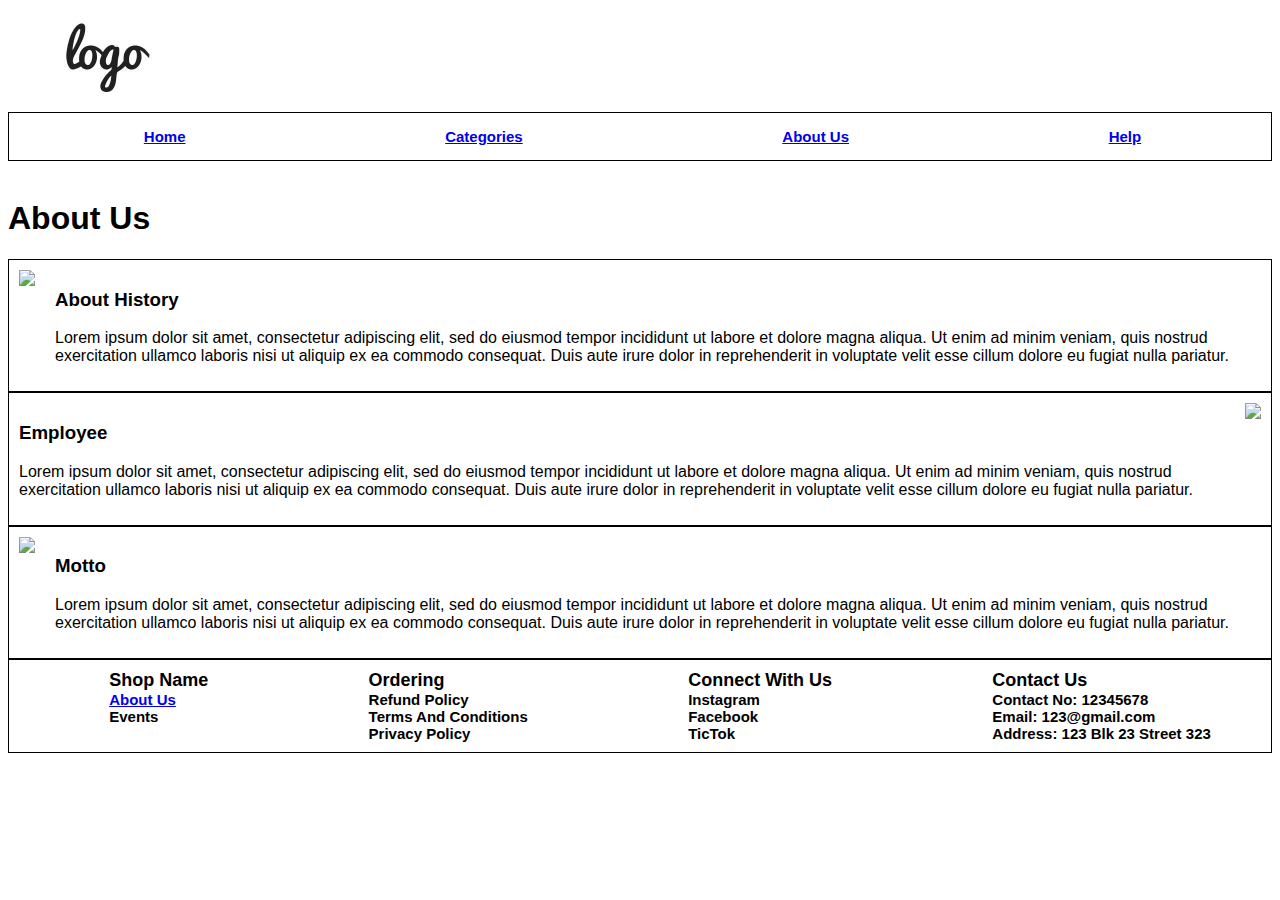
==== About Us.html @ e4da2720 "Main Pages and Picture Folder" ====
<!DOCTYPE html>
<html lang="en">
<head>
    <meta charset="UTF-8">
    <meta name="viewport" content="width=device-width, initial-scale=1.0">
    <title>About Us</title>
    <link rel="stylesheet" type="text/css" href="Style.css" /> 
</head>
<body>
    <!-- Images at the Top -->
    <header><img src="Pics/example-logo.jpg" height = "100px"></header>

    <!-- Navigation Bar -->
    <nav class="flex-container">
        <a class = "flex-item" href="Index.html">Home</a>
        <a class = "flex-item" href="Categories.html">Categories</a>
        <a class = "flex-item" href="About Us.html">About Us</a>
        <a class = "flex-item" href="Help.html">Help</a>
    </nav>
    <br>  
    
    <h1>About Us</h1>

    <section class = "box" style = "display: flex;">
        <img class = "split" src="https://picsum.photos/800/400" />
        <div class = "split">
            <h3>About History</h3>
            <p>Lorem ipsum dolor sit amet, consectetur adipiscing elit, 
                sed do eiusmod tempor incididunt ut labore et dolore 
                magna aliqua. Ut enim ad minim veniam, quis nostrud exercitation
                ullamco laboris nisi ut aliquip ex ea commodo consequat. Duis 
                aute irure dolor in reprehenderit in voluptate velit esse cillum 
                dolore eu fugiat nulla pariatur.
            </p>
        </div>
    </section>

    <section class = "box" style = "display: flex;">       
        <div class = "split">
            <h3>Employee</h3>
            <p>Lorem ipsum dolor sit amet, consectetur adipiscing elit, 
                sed do eiusmod tempor incididunt ut labore et dolore 
                magna aliqua. Ut enim ad minim veniam, quis nostrud exercitation
                ullamco laboris nisi ut aliquip ex ea commodo consequat. Duis 
                aute irure dolor in reprehenderit in voluptate velit esse cillum 
                dolore eu fugiat nulla pariatur.
            </p>
        </div>
        <img class = "split" src="https://picsum.photos/800/400" />
    </section>

    <section class = "box" style = "display: flex;">
        <img class = "split" src="https://picsum.photos/800/400" />
        <div class = "split">
            <h3>Motto</h3>
            <p>Lorem ipsum dolor sit amet, consectetur adipiscing elit, 
                sed do eiusmod tempor incididunt ut labore et dolore 
                magna aliqua. Ut enim ad minim veniam, quis nostrud exercitation
                ullamco laboris nisi ut aliquip ex ea commodo consequat. Duis 
                aute irure dolor in reprehenderit in voluptate velit esse cillum 
                dolore eu fugiat nulla pariatur.
            </p>
        </div>
    </section>



    <!-- Miscellaneous Information at the Bottom -->
    <footer class = "BottomFlex-container">
        <ul class = "BottomFlex-item"  style ="list-style-type: none;">
            <li class = "bottomHead">Shop Name</li>
            <li><a href="About Us.html">About Us</a></li>
            <li>Events</li>
        </ul>

        <ul class = "BottomFlex-item"  style ="list-style-type: none;">
            <li class = "bottomHead">Ordering</li>
            <li>Refund Policy</li>
            <li>Terms And Conditions</li>
            <li>Privacy Policy</li>
        </ul>

        <ul class = "BottomFlex-item"  style ="list-style-type: none;">
            <li class = "bottomHead">Connect With Us</li>
            <li>Instagram</li>
            <li>Facebook</li>
            <li>TicTok</li>
        </ul>

        <ul class = "BottomFlex-item"  style ="list-style-type: none;">
            <li class = "bottomHead">Contact Us</li>
            <li>Contact No: 12345678</li>
            <li>Email: 123@gmail.com</li>
            <li>Address: 123 Blk 23 Street 323</li>
        </ul>

    </footer>
</body>
</html>
---- Style.css ----
*{
    font-family: Arial, Helvetica, sans-serif;
}

.box{
    border: 1px solid black;
}
.flex-container{
    display: flex;
    flex-direction: row;
    justify-content: space-around;
    
}

.flex-item{
    height: auto;
    margin: 10px;
    text-align: center;
    font-size: 15px;
    font-weight: bold;
    
}

nav{
    border: 1px solid black;
    padding-top: 5px;
    padding-bottom: 5px;
    padding-left: 5px;
}

.bottomHead{
    font-size: larger;
}

.BottomFlex-item{
    height: auto;
    margin: 10px;
    text-align: left;
    font-size: 15px;
    font-weight: bold;
}

.BottomFlex-container{
    display: flex;
    flex-direction: row;
    justify-content: space-around;
    border: 1px solid black;
}
.split{
    padding: 10px;
    padding-right: 10px;
  }

.container{
    display: flex;
    border: 1px solid black;
    justify-content: space-around ;
}

.button{

    border: 1px solid black;

    font-size: large;
    border-radius: 15px;        
    padding-top: 2%;
    padding-bottom: 2%;
    padding-left: 10%;
    padding-right: 10%;
    text-align: center;
    position: relative;
    justify-content: center;
    align-items: center;
}

.header{
    margin: auto;
    width: fit-content;
}
.flex-cake{
    height: auto;
    margin: 10px;
    text-align: center;
    font-size: 15px;
    font-weight: bold;
    width: 150px;
    height: 150px;
    border-radius: 50%;
    border: 1px solid black;
}

.image-wrapper{
    display: inline-block;
    text-align: center;
}
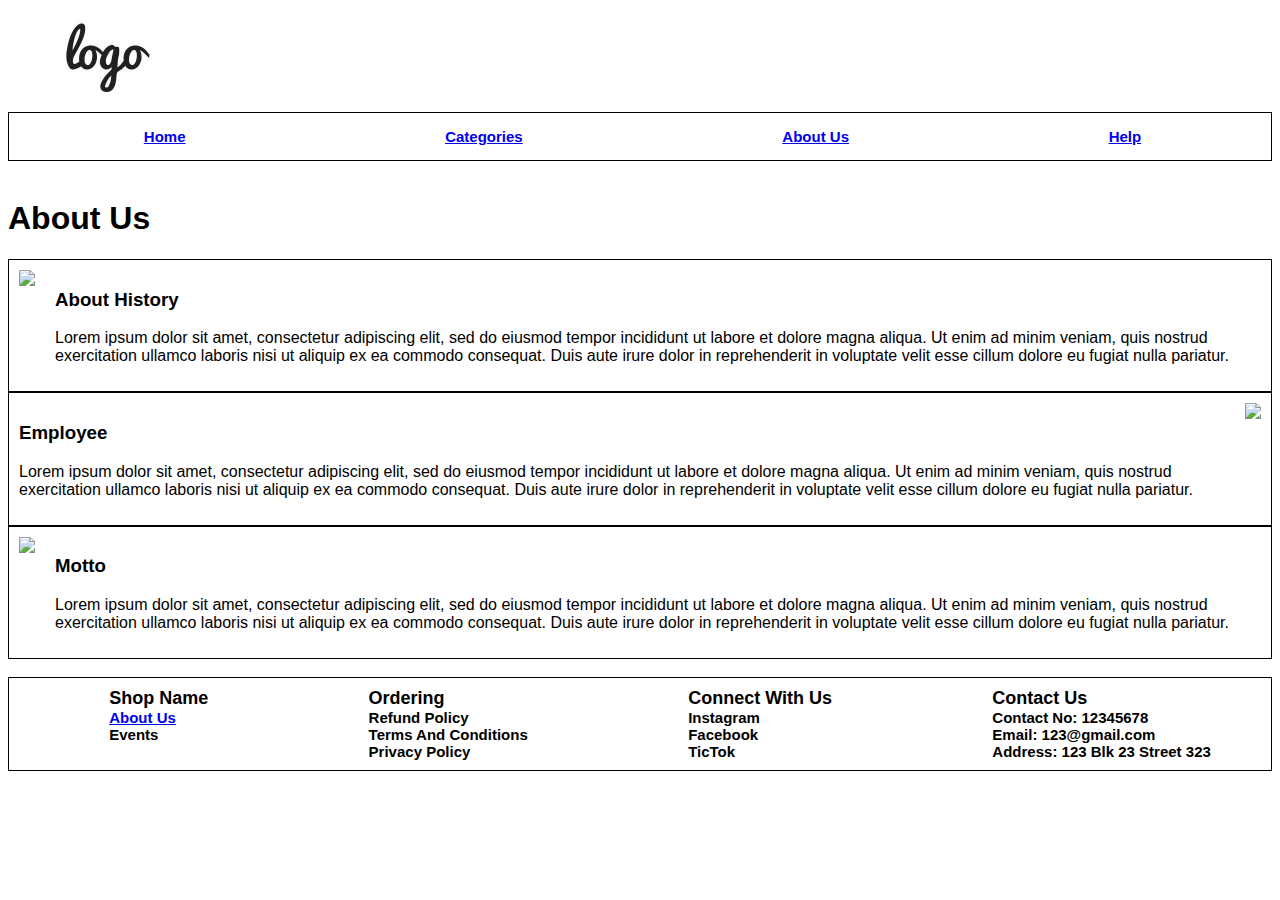
==== commit 4c91336f: "Made Pics/Cakes Folder Finished Item Category Finished Item Description Base" ====
--- a/About Us.html
+++ b/About Us.html
@@ -17,7 +17,7 @@
         <a class = "flex-item" href="About Us.html">About Us</a>
         <a class = "flex-item" href="Help.html">Help</a>
     </nav>
-    <br>  
+    <br>
     
     <h1>About Us</h1>
 
@@ -64,6 +64,7 @@
     </section>
 
 
+    <br>
 
     <!-- Miscellaneous Information at the Bottom -->
     <footer class = "BottomFlex-container">
@@ -94,6 +95,6 @@
             <li>Address: 123 Blk 23 Street 323</li>
         </ul>
 
-    </footer>
+    </footer> 
 </body>
 </html>--- a/Style.css
+++ b/Style.css
@@ -19,6 +19,57 @@
     font-size: 15px;
     font-weight: bold;
     
+}
+
+.form-item{
+    height: min-content;
+    margin: 10px;
+    text-align: left;
+    font-size: 20px;
+    font-weight: bold;
+
+}
+
+.inputRadio{
+    font-weight: lighter;
+    font-size:medium;
+    width: auto;  
+    height: min-content;
+}
+
+
+form input{
+    height: 40px;
+    width:450px;
+}
+
+textarea{
+    height: 100px;
+    width:450px;
+}
+
+.queryType{
+    height: 45px;
+    font-size:large;
+    font-weight: bold;
+    padding-left: 10%;
+    padding-right: 10%;
+}
+
+label{
+    height: 80px;
+    font-size:large;
+    font-weight: bold;
+}
+
+.form-box{
+    background-color: rgb(148, 153, 150,0.5);
+    height: min-content;
+    padding:2%;
+    text-align: left;
+    font-size: 15px;
+    font-weight: bold;
+    line-height: 250%;
 }
 
 nav{
@@ -92,4 +143,60 @@
 .image-wrapper{
     display: inline-block;
     text-align: center;
+}
+
+
+#item-img{
+    width: 150px;
+    height: 150px;
+}
+
+
+.flex-img{
+    width: 400px;
+    height: 280px;
+    text-align: center;
+    font-size: 15px;
+    font-weight: bold;
+}
+
+.flex-img img{
+    border-radius: 50%;
+}
+.item-container{
+    display: flex;
+    flex-direction: row;
+    justify-content: space-around;
+    flex-wrap: wrap;
+    align-items: center;
+}
+
+
+.item-display{
+    height: 450px;
+    width: 450px;
+    margin: 10px;
+    /* align-items: left;
+    margin-right: 150px;
+    margin-right:1px solid black; */
+}
+
+.item-values{
+    text-align: left;
+    font-size: 15px;
+    font-weight: bold;
+}
+.vline{
+    border-left: solid 1px black;
+}
+
+.allergens{
+    text-align: center;
+    font-size: 15px;
+    font-weight: bold;
+}
+.allergens img{
+    width: 50px;
+    height: 50px;
+    border-radius: 50%;
 }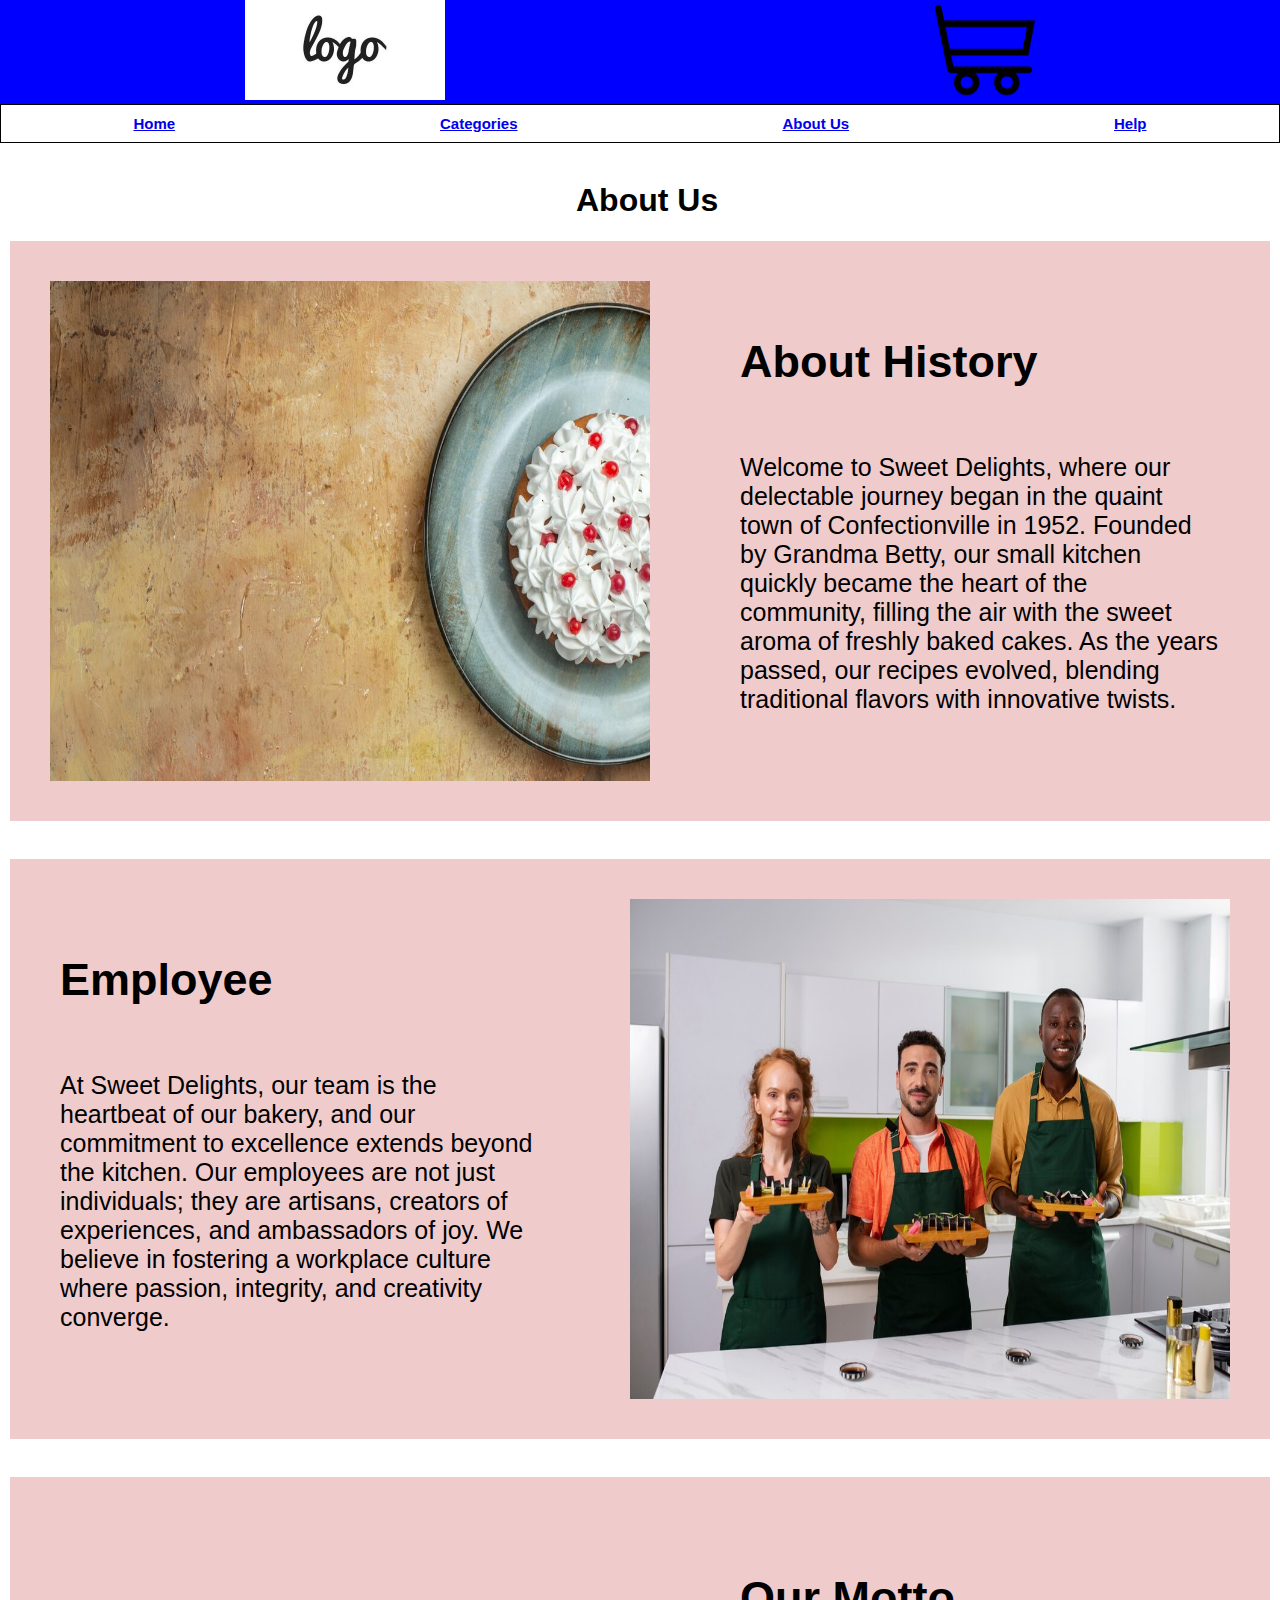
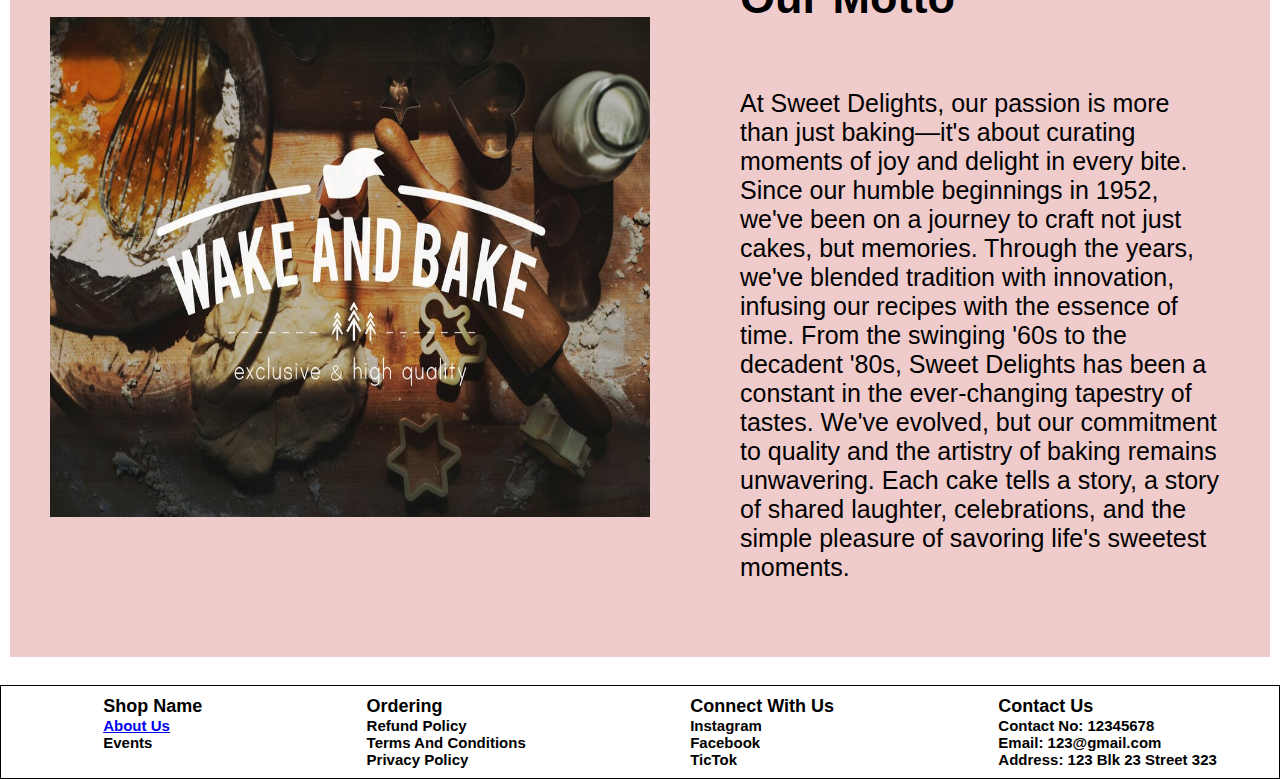
==== commit 53821ec1: "Done the actual code of the desktop. (Needs style)" ====
--- a/About Us.html
+++ b/About Us.html
@@ -8,7 +8,13 @@
 </head>
 <body>
     <!-- Images at the Top -->
-    <header><img src="Pics/example-logo.jpg" height = "100px"></header>
+    <header class = "flex-container">
+        <img src="Pics/example-logo.jpg" height = "100px">
+        <a href = "Cart.html">
+            <img src="Pics/Cart.png" height = "100px">
+        </a>    
+    </header>
+    
 
     <!-- Navigation Bar -->
     <nav class="flex-container">
@@ -19,50 +25,61 @@
     </nav>
     <br>
     
-    <h1>About Us</h1>
+    <h1 style = "margin-left: 45%;">About Us</h1>
 
-    <section class = "box" style = "display: flex;">
-        <img class = "split" src="https://picsum.photos/800/400" />
-        <div class = "split">
+    <article class = "AboutUsBox" style = "display: flex;">
+        <img id = "aboutusImg" class = "split" style = "margin: 30px;" src="Pics/AboutUs1.jpg" />
+        <div class = "split" style = "margin: 30px;">
             <h3>About History</h3>
-            <p>Lorem ipsum dolor sit amet, consectetur adipiscing elit, 
-                sed do eiusmod tempor incididunt ut labore et dolore 
-                magna aliqua. Ut enim ad minim veniam, quis nostrud exercitation
-                ullamco laboris nisi ut aliquip ex ea commodo consequat. Duis 
-                aute irure dolor in reprehenderit in voluptate velit esse cillum 
-                dolore eu fugiat nulla pariatur.
+            <p>
+                Welcome to Sweet Delights, where our delectable journey began in the quaint town 
+                of Confectionville in 1952. Founded by Grandma Betty, our small kitchen quickly 
+                became the heart of the community, filling the air with the sweet aroma of freshly 
+                baked cakes. As the years passed, our recipes evolved, blending traditional flavors 
+                with innovative twists.
+
             </p>
         </div>
-    </section>
+    </article>
 
-    <section class = "box" style = "display: flex;">       
-        <div class = "split">
-            <h3>Employee</h3>
-            <p>Lorem ipsum dolor sit amet, consectetur adipiscing elit, 
-                sed do eiusmod tempor incididunt ut labore et dolore 
-                magna aliqua. Ut enim ad minim veniam, quis nostrud exercitation
-                ullamco laboris nisi ut aliquip ex ea commodo consequat. Duis 
-                aute irure dolor in reprehenderit in voluptate velit esse cillum 
-                dolore eu fugiat nulla pariatur.
+    <br>
+
+    <article class = "AboutUsBox" style = "display: flex;">       
+        <div class = "split" style = "margin: 30px;">
+            <h3> Employee</h3>
+            <p>At Sweet Delights, our team is the heartbeat of our bakery, and our commitment to 
+                excellence extends beyond the kitchen. Our employees are not just individuals; they 
+                are artisans, creators of experiences, and ambassadors of joy. We believe in fostering 
+                a workplace culture where passion, integrity, and creativity converge.
             </p>
         </div>
-        <img class = "split" src="https://picsum.photos/800/400" />
-    </section>
+        <img id = "aboutusImg" class = "split" src="Pics/AboutUs2.jpg" style = "margin: 30px;"/>
+    </article>
 
-    <section class = "box" style = "display: flex;">
-        <img class = "split" src="https://picsum.photos/800/400" />
-        <div class = "split">
-            <h3>Motto</h3>
-            <p>Lorem ipsum dolor sit amet, consectetur adipiscing elit, 
-                sed do eiusmod tempor incididunt ut labore et dolore 
-                magna aliqua. Ut enim ad minim veniam, quis nostrud exercitation
-                ullamco laboris nisi ut aliquip ex ea commodo consequat. Duis 
-                aute irure dolor in reprehenderit in voluptate velit esse cillum 
-                dolore eu fugiat nulla pariatur.
+    <br>
+
+    <article class = "AboutUsBox" style = "display: flex;">
+        <img id = "aboutusImg" class = "split" src="Pics/AboutUs3.jpg" style = "margin: 30px;"/>
+        <div class = "split" style = "margin: 30px;">
+            <h3>Our Motto</h3>
+            <p>
+                At Sweet Delights, our passion is more than just baking—it's about curating 
+                moments of joy and delight in every bite. Since our humble beginnings in 1952,
+                we've been on a journey to craft not just cakes, but memories. Through the 
+                years, we've blended tradition with innovation, infusing our recipes with the 
+                essence of time.
+
+                From the swinging '60s to the decadent '80s, Sweet Delights has been a constant 
+                in the ever-changing tapestry of tastes. We've evolved, but our commitment to
+                quality and the artistry of baking remains unwavering. Each cake tells a story, 
+                a story of shared laughter, celebrations, and the simple pleasure of savoring life's 
+                sweetest moments.
             </p>
         </div>
-    </section>
+    </article>
 
+
+    <!-- <iframe src="https://www.google.com/maps/embed?pb=!1m18!1m12!1m3!1d15954.93332483748!2d103.7856189!3d1.33623735!2m3!1f0!2f0!3f0!3m2!1i1024!2i768!4f13.1!3m3!1m2!1s0x31da108be72d23f3%3A0xa69630db6f59148c!2sTemasek%20Club!5e0!3m2!1sen!2ssg!4v1701155014173!5m2!1sen!2ssg" width="600" height="450" style="border:0;" allowfullscreen="" loading="lazy" referrerpolicy="no-referrer-when-downgrade"></iframe> -->
 
     <br>
 
--- a/Style.css
+++ b/Style.css
@@ -2,9 +2,60 @@
     font-family: Arial, Helvetica, sans-serif;
 }
 
+body{
+    margin:0%
+}
+
+
+header{
+    /* background-image: url("Pics/"); */
+    background-color: blue;
+
+}
+
+
+nav {
+    display: flex;
+    border: 1px solid black;
+    padding: 0;
+}
+
+#navbar {
+    flex: 1;
+    background-color: red;
+    text-align: center;
+    padding: 10px; /* Add padding for better spacing */
+    box-sizing: border-box; /* Include padding in width calculation */
+    margin:0%
+}
+
+#navbar:hover {
+    background-color: black;
+}
+
+
+
+#aboutusImg{
+    width: 600px;
+    height: 500px;
+    align-self: center;
+    /*border-radius: 100px;*/
+}
+
 .box{
     border: 1px solid black;
-}
+    margin:5px;
+}
+
+.AboutUsBox{
+    background-color: rgba(204, 82, 82, 0.3);
+    
+    margin: 10px;
+
+
+}
+
+
 .flex-container{
     display: flex;
     flex-direction: row;
@@ -72,12 +123,6 @@
     line-height: 250%;
 }
 
-nav{
-    border: 1px solid black;
-    padding-top: 5px;
-    padding-bottom: 5px;
-    padding-left: 5px;
-}
 
 .bottomHead{
     font-size: larger;
@@ -100,7 +145,21 @@
 .split{
     padding: 10px;
     padding-right: 10px;
-  }
+}
+
+.split h3{
+    padding: 10px;
+    padding-right: 10px;
+    font-size:45px;
+}
+
+.split p{
+    padding: 10px;
+    padding-right: 10px;
+    font-size:25px;
+}
+
+  
 
 .container{
     display: flex;
@@ -199,4 +258,95 @@
     width: 50px;
     height: 50px;
     border-radius: 50%;
-}+}
+
+#allergen-img-item-display{
+    width: 50px;
+    height: 50px;
+    border-radius: 50%;
+}
+
+#allergen-div-item-display{
+    width: 150px;
+    height: 150px;
+}
+
+
+.cart-container{
+    display: flex;
+    flex-direction: row;
+    /* justify-content: space-around; */
+    
+} 
+
+
+.cart-container img{
+    width: 250px;
+    height: 250px;
+    padding: 50px;
+    padding-left: 100px;
+    padding-right: 100px;
+    align-items: center;
+
+}
+
+.Cart-item-details{
+    width:1000px;
+    height:200px;
+    padding-top: 50px;
+}
+
+
+.Cart-item-details p{
+    font-size: large;
+}
+
+
+#counter button{
+    width: 20px;
+    height: 20px;
+    /* align-items: center; */
+}
+
+#counter div{
+    width: 20px;
+    height: 20px;
+}
+
+#counter.flex-container{
+    width: 20px;
+    height: 20px;
+    align-self: center;
+}
+
+/* 
+.calculation{
+    display: flex;
+
+} */
+
+.order-container{
+    display: flex;
+    justify-content: space-around;
+
+
+}
+
+.finaltotal{
+    display: flex;
+    justify-content: right;
+}
+
+.finaltotal p{
+    padding: 0%;
+    padding-left: 11%;
+    padding-right: 11%;
+    font-weight: bold;
+}
+
+
+
+
+
+
+
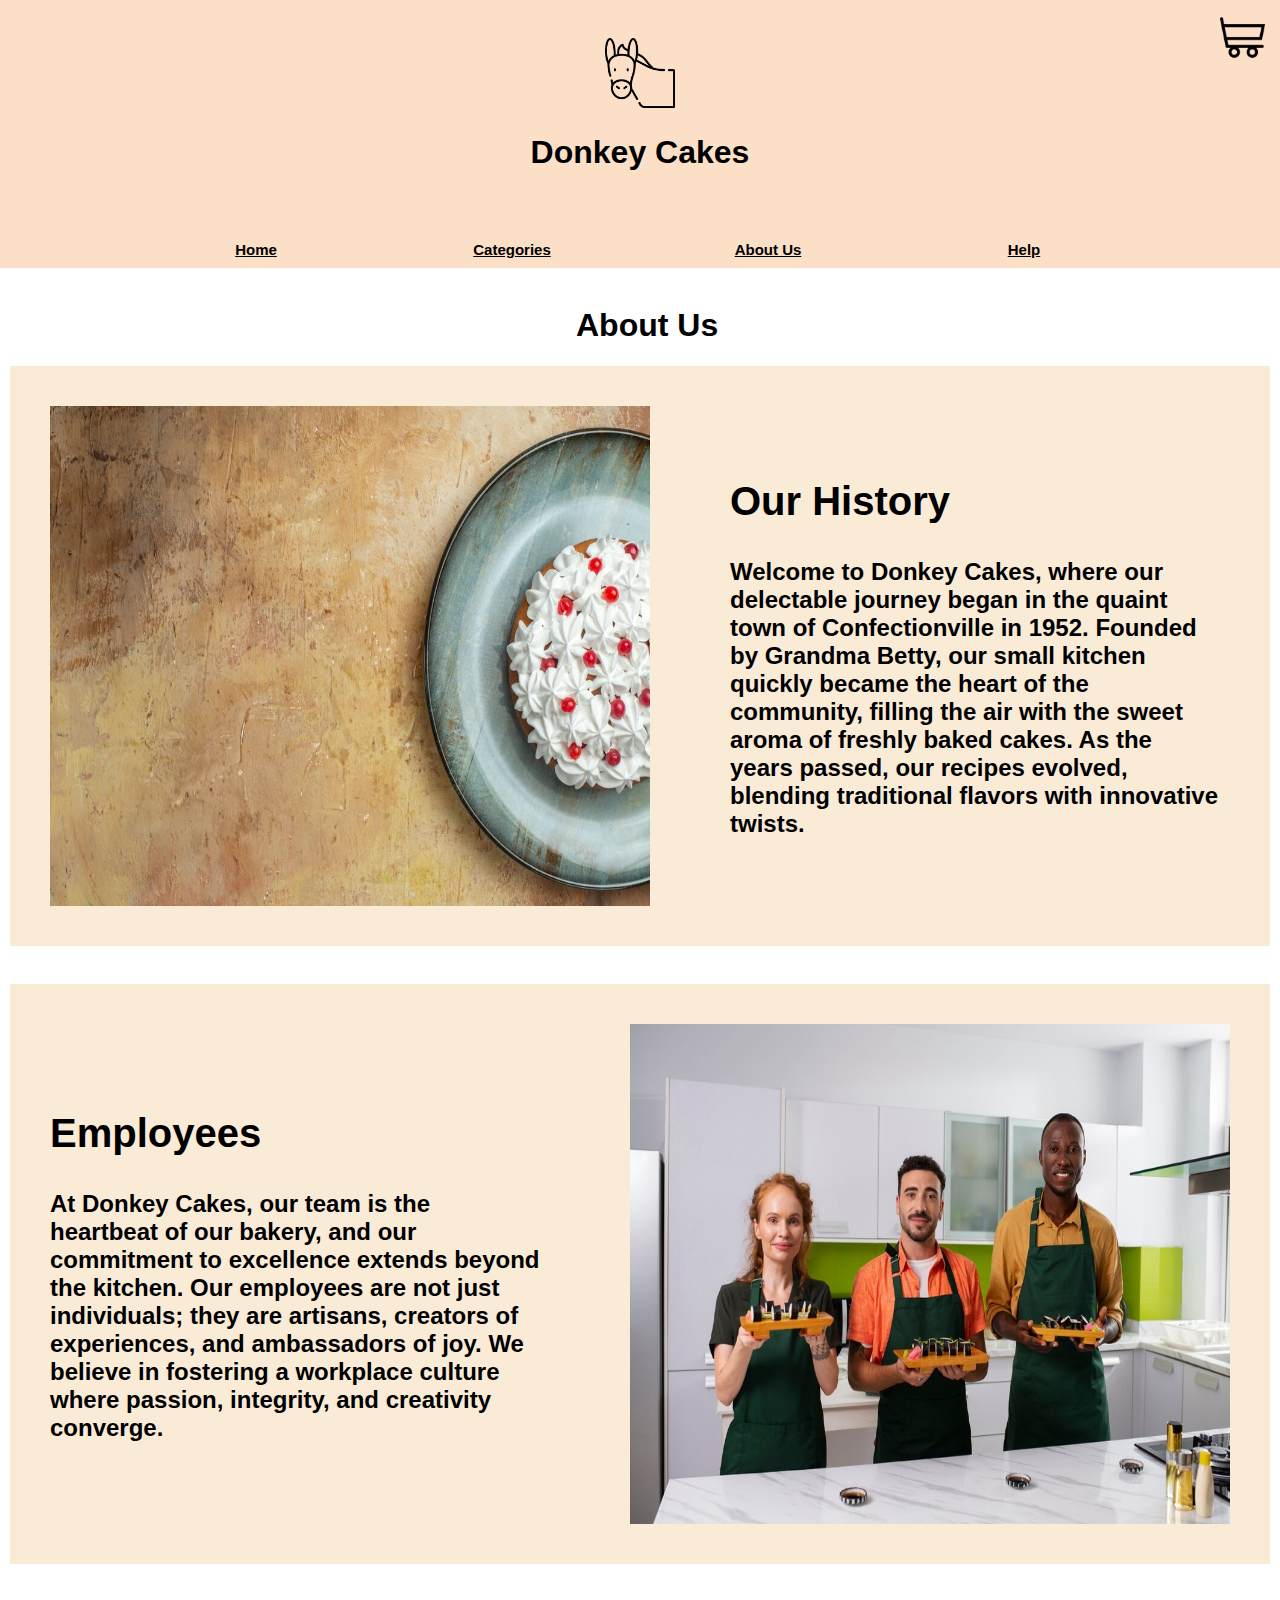
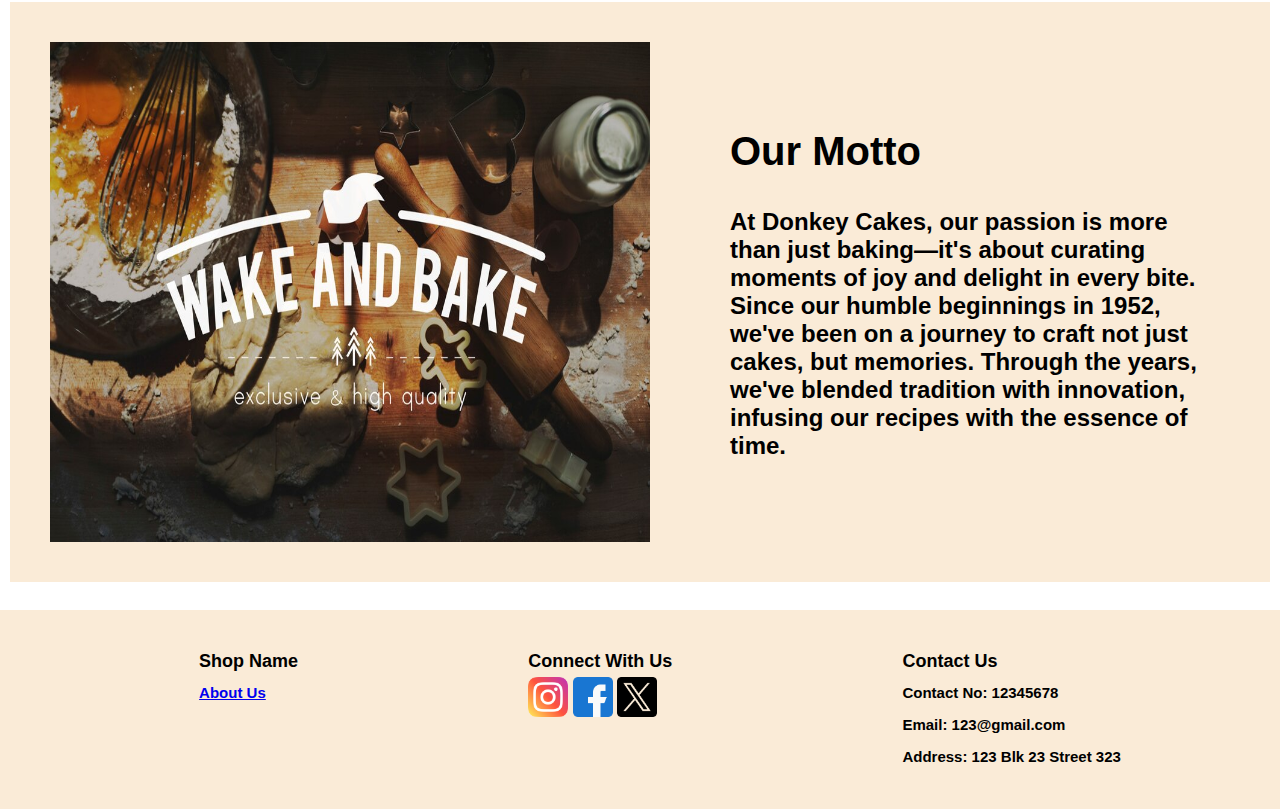
==== commit cbac4471: "Completed the mobile view" ====
--- a/About Us.html
+++ b/About Us.html
@@ -8,31 +8,45 @@
 </head>
 <body>
     <!-- Images at the Top -->
-    <header class = "flex-container">
-        <img src="Pics/example-logo.jpg" height = "100px">
-        <a href = "Cart.html">
-            <img src="Pics/Cart.png" height = "100px">
-        </a>    
+    <header class = "navbar">
+        <div id="logoNname">
+            <a href = "Index.html">
+            <img src="Pics/Logo.png" id="TopLogo">
+            </a>
+            <h1>Donkey Cakes</h1>
+        </div>
+
     </header>
-    
+    <!-- Cart Img that directs to the cart page -->
+    <a href = "Cart.html">
+        <img  id = "cartpic" src="Pics/Cart.png">
+    </a>    
+
 
     <!-- Navigation Bar -->
     <nav class="flex-container">
-        <a class = "flex-item" href="Index.html">Home</a>
-        <a class = "flex-item" href="Categories.html">Categories</a>
-        <a class = "flex-item" href="About Us.html">About Us</a>
-        <a class = "flex-item" href="Help.html">Help</a>
+        <a id = "navbar" class = "flex-item" href="Index.html">Home</a>
+        <a id = "navbar" class = "flex-item" href="Categories.html">Categories</a>
+        <a id = "navbar" class = "flex-item" href="About Us.html">About Us</a>
+        <a id = "navbar" class = "flex-item" href="Help.html">Help</a>
     </nav>
     <br>
-    
-    <h1 style = "margin-left: 45%;">About Us</h1>
 
+
+
+
+
+    <!-- About Us Title -->
+    <h1 id = "aboutusTitle">About Us</h1>
+
+
+    <!-- All the Information in About Us page -->
     <article class = "AboutUsBox" style = "display: flex;">
         <img id = "aboutusImg" class = "split" style = "margin: 30px;" src="Pics/AboutUs1.jpg" />
         <div class = "split" style = "margin: 30px;">
-            <h3>About History</h3>
-            <p>
-                Welcome to Sweet Delights, where our delectable journey began in the quaint town 
+            <h3 id = "abtHeading">Our History</h3>
+            <p id = "abtText">
+                Welcome to Donkey Cakes, where our delectable journey began in the quaint town 
                 of Confectionville in 1952. Founded by Grandma Betty, our small kitchen quickly 
                 became the heart of the community, filling the air with the sweet aroma of freshly 
                 baked cakes. As the years passed, our recipes evolved, blending traditional flavors 
@@ -46,8 +60,8 @@
 
     <article class = "AboutUsBox" style = "display: flex;">       
         <div class = "split" style = "margin: 30px;">
-            <h3> Employee</h3>
-            <p>At Sweet Delights, our team is the heartbeat of our bakery, and our commitment to 
+            <h3 id = "abtHeading"> Employees</h3>
+            <p id = "abtText">At Donkey Cakes, our team is the heartbeat of our bakery, and our commitment to 
                 excellence extends beyond the kitchen. Our employees are not just individuals; they 
                 are artisans, creators of experiences, and ambassadors of joy. We believe in fostering 
                 a workplace culture where passion, integrity, and creativity converge.
@@ -61,19 +75,13 @@
     <article class = "AboutUsBox" style = "display: flex;">
         <img id = "aboutusImg" class = "split" src="Pics/AboutUs3.jpg" style = "margin: 30px;"/>
         <div class = "split" style = "margin: 30px;">
-            <h3>Our Motto</h3>
-            <p>
-                At Sweet Delights, our passion is more than just baking—it's about curating 
+            <h3 id = "abtHeading">Our Motto</h3>
+            <p id = "abtText">
+                At Donkey Cakes, our passion is more than just baking—it's about curating 
                 moments of joy and delight in every bite. Since our humble beginnings in 1952,
                 we've been on a journey to craft not just cakes, but memories. Through the 
                 years, we've blended tradition with innovation, infusing our recipes with the 
                 essence of time.
-
-                From the swinging '60s to the decadent '80s, Sweet Delights has been a constant 
-                in the ever-changing tapestry of tastes. We've evolved, but our commitment to
-                quality and the artistry of baking remains unwavering. Each cake tells a story, 
-                a story of shared laughter, celebrations, and the simple pleasure of savoring life's 
-                sweetest moments.
             </p>
         </div>
     </article>
@@ -88,21 +96,14 @@
         <ul class = "BottomFlex-item"  style ="list-style-type: none;">
             <li class = "bottomHead">Shop Name</li>
             <li><a href="About Us.html">About Us</a></li>
-            <li>Events</li>
-        </ul>
-
-        <ul class = "BottomFlex-item"  style ="list-style-type: none;">
-            <li class = "bottomHead">Ordering</li>
-            <li>Refund Policy</li>
-            <li>Terms And Conditions</li>
-            <li>Privacy Policy</li>
         </ul>
 
         <ul class = "BottomFlex-item"  style ="list-style-type: none;">
             <li class = "bottomHead">Connect With Us</li>
-            <li>Instagram</li>
-            <li>Facebook</li>
-            <li>TicTok</li>
+
+                <a href = "https://www.instagram.com/"><img src = "Pics/instagram.png" height = 40px width = 40px></a>
+                <a href = "https://www.facebook.com/"><img src = "Pics/facebook.png" height = 40px width = 40px></a>
+                <a href = "https://twitter.com/"><img src = "Pics/twitter.png" height = 40px width = 40px></a>
         </ul>
 
         <ul class = "BottomFlex-item"  style ="list-style-type: none;">
--- a/Style.css
+++ b/Style.css
@@ -1,38 +1,127 @@
 *{
     font-family: Arial, Helvetica, sans-serif;
-}
+    
+}
+
 
 body{
-    margin:0%
-}
-
-
-header{
-    /* background-image: url("Pics/"); */
-    background-color: blue;
-
+    margin:0%;
+    /* background-image: url(Pics/Background_resized.jpg);
+    background-size: cover;
+    background-position: center;
+    background-repeat: no-repeat; */
+    /* height: 100vh; */
+    /* background-color: black; */
+}
+
+#logoNname{
+    display: flex;
+    flex-direction: column;
+    align-items: center;
+}
+
+#TopLogo{
+    height: 70px;
+    width: 70px;
+}
+
+.navbar{
+    
+    background-color: rgb(251, 223, 199);
+    display: flex;
+    flex-direction: row;
+    justify-content: space-around;
+    align-items: center;
+    padding-top: 3%; 
+    padding-bottom: 3%;
+
+}
+
+#cartpic{
+    height: 45px;
+    width: 45px;
+    position: absolute;
+    top: 0;
+    right: 0;
+    margin: 15px;
 }
 
 
 nav {
     display: flex;
-    border: 1px solid black;
-    padding: 0;
+    /* border: 2px solid rgb(255, 119, 0); */
+    background-color: rgb(251, 223, 199);
+    padding: 0px;
+    padding-left: 10%;
+    padding-right: 10%;
+
 }
 
 #navbar {
     flex: 1;
-    background-color: red;
+    background-color: rgb(251, 223, 199);
     text-align: center;
     padding: 10px; /* Add padding for better spacing */
     box-sizing: border-box; /* Include padding in width calculation */
-    margin:0%
+    margin:0%;
+    color:black;
 }
 
 #navbar:hover {
-    background-color: black;
-}
-
+    background-color: pink;
+    color: white;
+}
+
+#HomePagePic{
+    height: 50%;
+    width: 40%;
+    padding-right: 5%;
+}
+
+.HomePageAdvertisement{
+    display: flex;
+    align-items: center;
+    padding-left: 5%;
+    padding-top: 5%;
+
+}
+
+
+.split h3{
+    padding: 0px;
+    padding-right: 10px;
+    font-size: 350%;
+    margin-bottom: 2%;
+}
+
+.split p{
+    padding: 10px;
+    padding-right: 10px;
+    padding-left: 0%;
+    font-size:200%;
+    font-weight: bold;
+}
+
+.HomePageAdvertisementButton{
+    
+    border: 2px solid black;
+    font-size: large;
+    font-weight: bold;
+    border-radius: 15px;        
+    padding-top: 2%;
+    padding-bottom: 2%;
+    padding-left: 10%;
+    padding-right: 10%;
+    text-align: center;
+    position: relative;
+    justify-content: center;
+    align-items: center;
+    background-color: pink;
+}
+
+#aboutusTitle{
+    margin-left: 45%
+}
 
 
 #aboutusImg{
@@ -48,13 +137,22 @@
 }
 
 .AboutUsBox{
-    background-color: rgba(204, 82, 82, 0.3);
+    background-color:antiquewhite;
     
     margin: 10px;
 
 
 }
 
+#abtHeading{
+    font-size: 250%;
+    font-weight: bolder;
+}
+
+#abtText{
+    font-size: 150%;
+    font-weight:600;
+}
 
 .flex-container{
     display: flex;
@@ -71,6 +169,43 @@
     font-weight: bold;
     
 }
+
+#help-container{
+    display: flex;
+    flex-direction: row;
+    justify-content: space-around;
+    
+}
+
+
+#payment-header{
+    margin-left: 45%;
+}
+
+#payment-header-text{
+    font-size: large; 
+    margin-left: 35%;
+}
+
+#help-header{
+    width: fit-content;
+    margin-left: 40%;
+}
+
+#help-header-text{
+    font-size: large; 
+    margin-left: 35%;
+}
+
+.form-section {
+    margin: auto;
+    display: flex;
+    justify-content: center;
+    align-items: center;
+    height: 100%;
+    
+}
+
 
 .form-item{
     height: min-content;
@@ -78,8 +213,20 @@
     text-align: left;
     font-size: 20px;
     font-weight: bold;
-
-}
+    justify-content: center;
+    padding: 5%;
+    border-radius: 5%;
+    background-color: rgb(251, 223, 199);
+}
+
+
+#radioOptionForm{
+    display: flex;
+    flex-direction: row;
+    justify-content: space-around;
+    
+}
+
 
 .inputRadio{
     font-weight: lighter;
@@ -121,6 +268,7 @@
     font-size: 15px;
     font-weight: bold;
     line-height: 250%;
+    border-radius: 5%;
 }
 
 
@@ -140,30 +288,27 @@
     display: flex;
     flex-direction: row;
     justify-content: space-around;
-    border: 1px solid black;
-}
+    /* border: 1px solid black; */
+    padding-left: 5%;
+    padding-right: 5%;
+    padding-bottom: 2%;
+    padding-top: 2%;
+    background-color: antiquewhite;
+    line-height: 200%;
+}
+
 .split{
     padding: 10px;
     padding-right: 10px;
-}
-
-.split h3{
-    padding: 10px;
-    padding-right: 10px;
-    font-size:45px;
-}
-
-.split p{
-    padding: 10px;
-    padding-right: 10px;
-    font-size:25px;
+    block-size: auto;
+    align-self: center;
 }
 
   
 
 .container{
     display: flex;
-    border: 1px solid black;
+    /* border: 1px solid black; */
     justify-content: space-around ;
 }
 
@@ -183,6 +328,15 @@
     align-items: center;
 }
 
+#SignatureCakeContainer{
+    padding: 5%;
+    margin-top: 5%;
+    margin-bottom: 2%;
+    background-color: antiquewhite;
+
+}
+
+
 .header{
     margin: auto;
     width: fit-content;
@@ -202,14 +356,21 @@
 .image-wrapper{
     display: inline-block;
     text-align: center;
+    align-content: center;
 }
 
 
 #item-img{
     width: 150px;
     height: 150px;
-}
-
+    border-radius: 50%;
+
+}
+
+#price{
+    width:auto;
+    align-self: center;
+}
 
 .flex-img{
     width: 400px;
@@ -219,6 +380,25 @@
     font-weight: bold;
 }
 
+.cake-category-item{
+    width: 400px;
+    height: fit-content;
+    text-align: center;
+    align-items: center;
+    font-size: 15px;
+    font-weight: bold;
+    margin: 1%;
+    background-color: rgb(244, 213, 205);
+    padding-top: 1%;
+    border-radius: 5%;
+}
+
+.cake-category-item-img{
+    width: 150px;
+    height: 150px;
+
+}
+
 .flex-img img{
     border-radius: 50%;
 }
@@ -228,6 +408,17 @@
     justify-content: space-around;
     flex-wrap: wrap;
     align-items: center;
+
+}
+
+.category-item-container{
+    display: flex;
+    flex-direction: row;
+    justify-content: space-around;
+    flex-wrap: wrap;
+    align-items: center;
+
+
 }
 
 
@@ -235,6 +426,7 @@
     height: 450px;
     width: 450px;
     margin: 10px;
+    border-radius: 5%;
     /* align-items: left;
     margin-right: 150px;
     margin-right:1px solid black; */
@@ -244,11 +436,44 @@
     text-align: left;
     font-size: 15px;
     font-weight: bold;
+    background-color: rgb(244, 213, 205);
+    padding: 20px;
+    border-radius: 5%;
 }
 .vline{
     border-left: solid 1px black;
 }
 
+
+#item-details-main{
+    background-color: gray;
+    margin-left: 2%;
+    margin-right: 2%;
+    padding:3%;
+    border-radius: 30px 30px 30px 30px;
+    display: flex;
+    flex-direction: row;
+    justify-content: space-around;
+    
+}
+
+
+#cake-name{
+    font-size: 150%;
+}
+
+#cake-price{
+    font-size: 125%;
+}
+
+#allergens{
+    padding:3%
+}
+
+#Allergens-Text-Item{
+    margin-top: 10%;
+    margin-bottom:0%;
+}
 .allergens{
     text-align: center;
     font-size: 15px;
@@ -267,14 +492,32 @@
 }
 
 #allergen-div-item-display{
-    width: 150px;
-    height: 150px;
-}
-
-
+    width: 100px;
+    height: 100px;
+    padding-top: 2%;
+    border-radius: 5%;
+    background-color: rgb(238, 248, 177);
+
+}
+
+
+#item-other-information{
+    padding: 5%;
+    background-color: grey;
+    margin: 3%;
+    border-radius: 30px 30px 30px 30px;
+    display: flex;
+    flex-direction: row;
+    justify-content: space-around;
+}
 .cart-container{
     display: flex;
     flex-direction: row;
+    padding-left: 5%;
+    padding-right: 10%;
+    background-color:rgb(244, 213, 205);
+    margin: 3%;
+    border-radius: 30px 30px 30px 30px;
     /* justify-content: space-around; */
     
 } 
@@ -303,38 +546,88 @@
 
 
 #counter button{
-    width: 20px;
-    height: 20px;
+    width: 50px;
+    height: 30px;
     /* align-items: center; */
 }
 
 #counter div{
     width: 20px;
-    height: 20px;
+    height: fit-content;
+    
 }
 
 #counter.flex-container{
-    width: 20px;
-    height: 20px;
+    width: fit-content;
+    height: fit-content;
     align-self: center;
-}
-
-/* 
-.calculation{
-    display: flex;
-
+    align-items: center;
+    
+}
+
+[id^="counter"]{
+    font-size: 40px;
+    height: fit-content;
+    padding-left: 10%;
+    padding-right: 10%;
+}
+
+/* #cart-container{
+    display: flex;
+}  */
+
+#calculation-button{
+    padding: 10px;
+    font-size: 16px;
+    margin: auto; /* Add this to center the button */
+    display: block; /* Add this to center the button */
+
+}
+
+.buttonContainer{
+    display: flex;
+    align-items: center;
+
+}
+
+.order-container {
+    width: 80%;
+    margin: auto; /* Center the table on the page */
+    border-collapse: collapse;
+    
+    
+}
+
+.order-container th{
+    border: 1px solid black;
+    padding: 8px;
+    text-align: center;
+    width: 25%;
+}
+
+.order-container td {
+    border: 1px solid black;
+    padding: 8px;
+    text-align: center;
+    width: 25%;
+}
+
+
+  
+
+/* .order-container{
+    display: flex;
+    justify-content: space-around;
+
+    align-items: center;    
 } */
 
-.order-container{
-    display: flex;
-    justify-content: space-around;
-
-
-}
+
 
 .finaltotal{
     display: flex;
     justify-content: right;
+
 }
 
 .finaltotal p{
@@ -346,7 +639,263 @@
 
 
 
-
-
-
-
+@media only screen and (max-width: 376px) {
+
+    /**Header and footer */
+    #HomePagePic{
+        height: 100%;
+        width: 90%;
+        padding-right: 5%;
+    }
+
+    .BottomFlex-container{
+        display: flex;
+        flex-direction: column;
+        justify-content: space-around;
+        /* border: 1px solid black; */
+        padding-left: 5%;
+        padding-right: 5%;
+        padding-bottom: 2%;
+        padding-top: 2%;
+        background-color: antiquewhite;
+        line-height: 200%;
+    }
+
+    /* Home Page*/
+    .HomePageAdvertisement{
+        display: flex;
+        flex-direction: column;
+        align-items: center;
+        padding-left: 5%;
+        padding-top: 5%;
+    
+    }
+
+    .container{
+        display: flex;
+        flex-direction: column;
+        /* border: 1px solid black; */
+        justify-content: center ;
+        padding-left: 0%;
+    }
+
+    .image-wrapper{
+        /* display: inline-block; */
+        display: inline;
+        text-align: center;
+        align-content: center;
+    }
+
+
+    /* About Us Page*/
+
+    #aboutusTitle{
+        margin-left: 30%;
+        width: fit-content;
+        align-self: center;
+    }
+
+    .AboutUsBox{
+        background-color:antiquewhite;
+        display: flex;
+        flex-direction: column;
+        margin:  5%;
+
+        width: 90%;
+        
+    }
+
+    #aboutusImg{
+        width: 70%;
+        height: 60%;
+        align-self: center;
+        /*border-radius: 100px;*/
+    }
+
+    #abtHeading{
+        font-size: 50px;
+        font-weight: bolder;
+        margin-top: 4%;
+    }
+    
+    #abtText{
+        font-size: 20px;
+        font-weight:600;
+    }
+
+
+    /* Cart */
+
+    .cart-container{
+        display: flex;
+        flex-direction: column;
+        padding-left: 5%;
+        padding-right: 5%;
+        background-color:rgb(244, 213, 205);
+        margin: 5%;
+        border-radius: 30px 30px 30px 30px;
+        width: 300px;
+        /* justify-content: space-around; */
+        
+   } 
+   
+   .Cart-item-details h2 {
+        width:300px;
+        padding-top:0px;
+    }
+
+
+     #item-img{
+        width: 150px;
+        height: 150px;
+        border-radius: 50%;
+        padding: 5%;
+        margin-left: 20%;
+    
+    }
+
+
+    /* Final Purchase */
+
+    #payment-header{
+        margin-left :35%;
+    }
+
+    
+    #payment-header-text{
+        font-size: large; 
+        margin-left: 10%;
+        width: 300px;
+    }
+
+    .form-section {
+        margin: 5%;
+        display: flex;
+        justify-content: center;
+        align-items: center;
+        height: 100%;
+        width: fit-content;
+        
+    }
+
+    .form-item{
+        height: min-content;
+        margin: 10px;
+        text-align: left;
+        font-size: 20px;
+        font-weight: bold;
+        justify-content: center;
+        padding: 5%;
+        border-radius: 30px 30px 30px 30px;
+        background-color: rgb(251, 223, 199);
+    }
+
+    #email{
+        width: 300px;
+    }
+    #phoneNo{
+        width: 300px;
+    }
+
+    #fullName{
+        width: 300px;
+    }
+    #country{
+        width: 300px;
+    }
+
+    #address{
+        width: 300px;
+    }
+    #postalcode{
+        width: 300px;
+    }
+
+    #FinalSubmit{
+        width: 300px;
+    }
+
+    #radioOptionForm{
+        display: flex;
+        flex-direction: column;
+        justify-content: space-around;
+        width: fit-content;
+    }
+
+    #radioOption{
+        width: fit-content;
+    }
+    
+
+    /* Help */
+
+    #help-container{
+        flex-direction: column;
+    }
+
+    #orderID{
+        width: 300px;
+    }
+
+    #comments{
+        width: 300px;
+    }
+    #help-submit-button{
+        width: 300px;
+    }
+
+    .form-box{
+        margin:5%;
+    }
+    
+    
+    #help-header{
+        width: fit-content;
+        margin-left: 15%;
+    }
+
+    #help-header-text{
+        font-size: large; 
+        margin-left: 15%;
+        width: 80%;
+    }
+        
+
+    #item-details-main{
+        width:90%;
+        background-color: gray;
+        margin-left: 2%;
+        margin-right: 2%;
+        padding:3%;
+        border-radius: 30px 30px 30px 30px;
+        display: flex;
+        flex-direction: column;
+        justify-content: space-around;
+        
+    }
+
+    .item-display{
+        height:250px;
+        width: 250px;
+        margin: 5%;
+        margin-left: 13%;
+        border-radius: 5%;
+
+    }
+    
+    #item-other-information{
+        padding: 5%;
+        background-color: grey;
+        margin: 3%;
+        border-radius: 30px 30px 30px 30px;
+        display: flex;
+        flex-direction: column;
+        justify-content: space-around;
+    }
+
+    #serving-size-container-item{
+        margin:5%;
+    }
+    
+}
+  